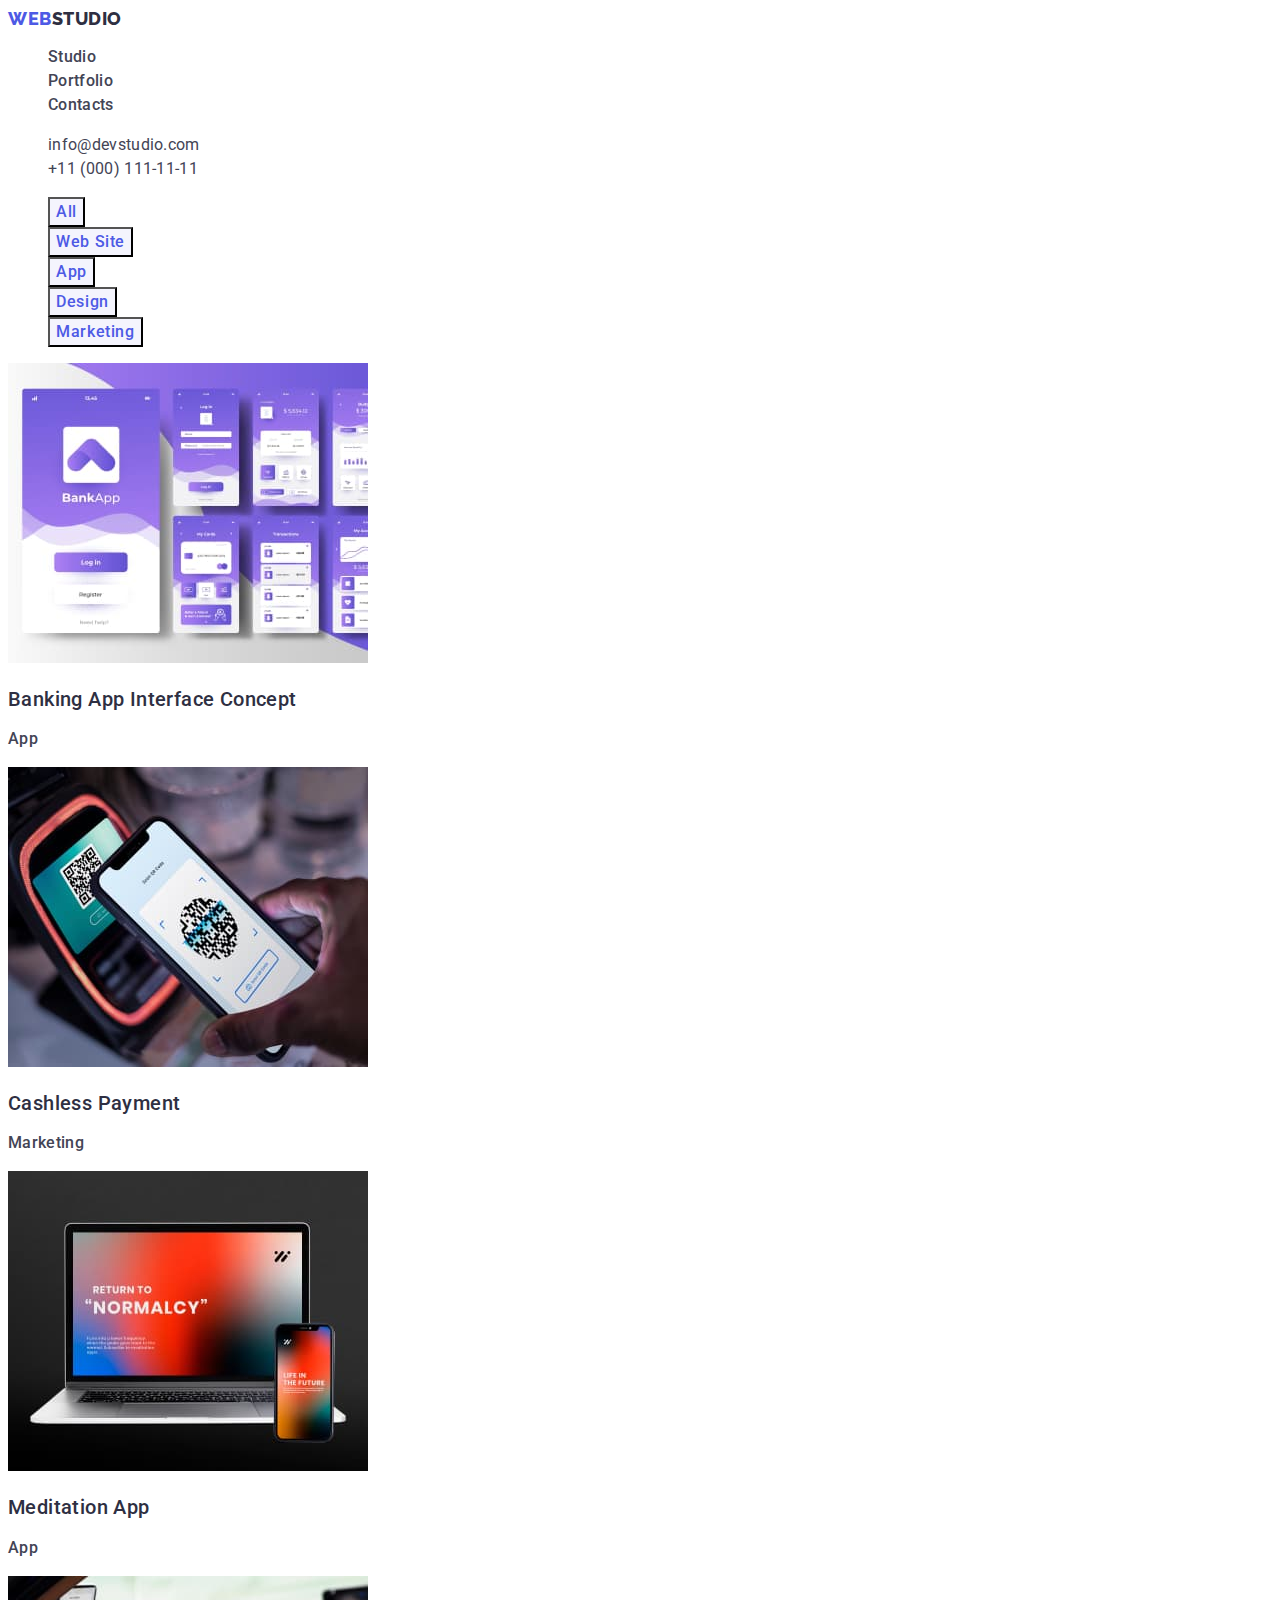
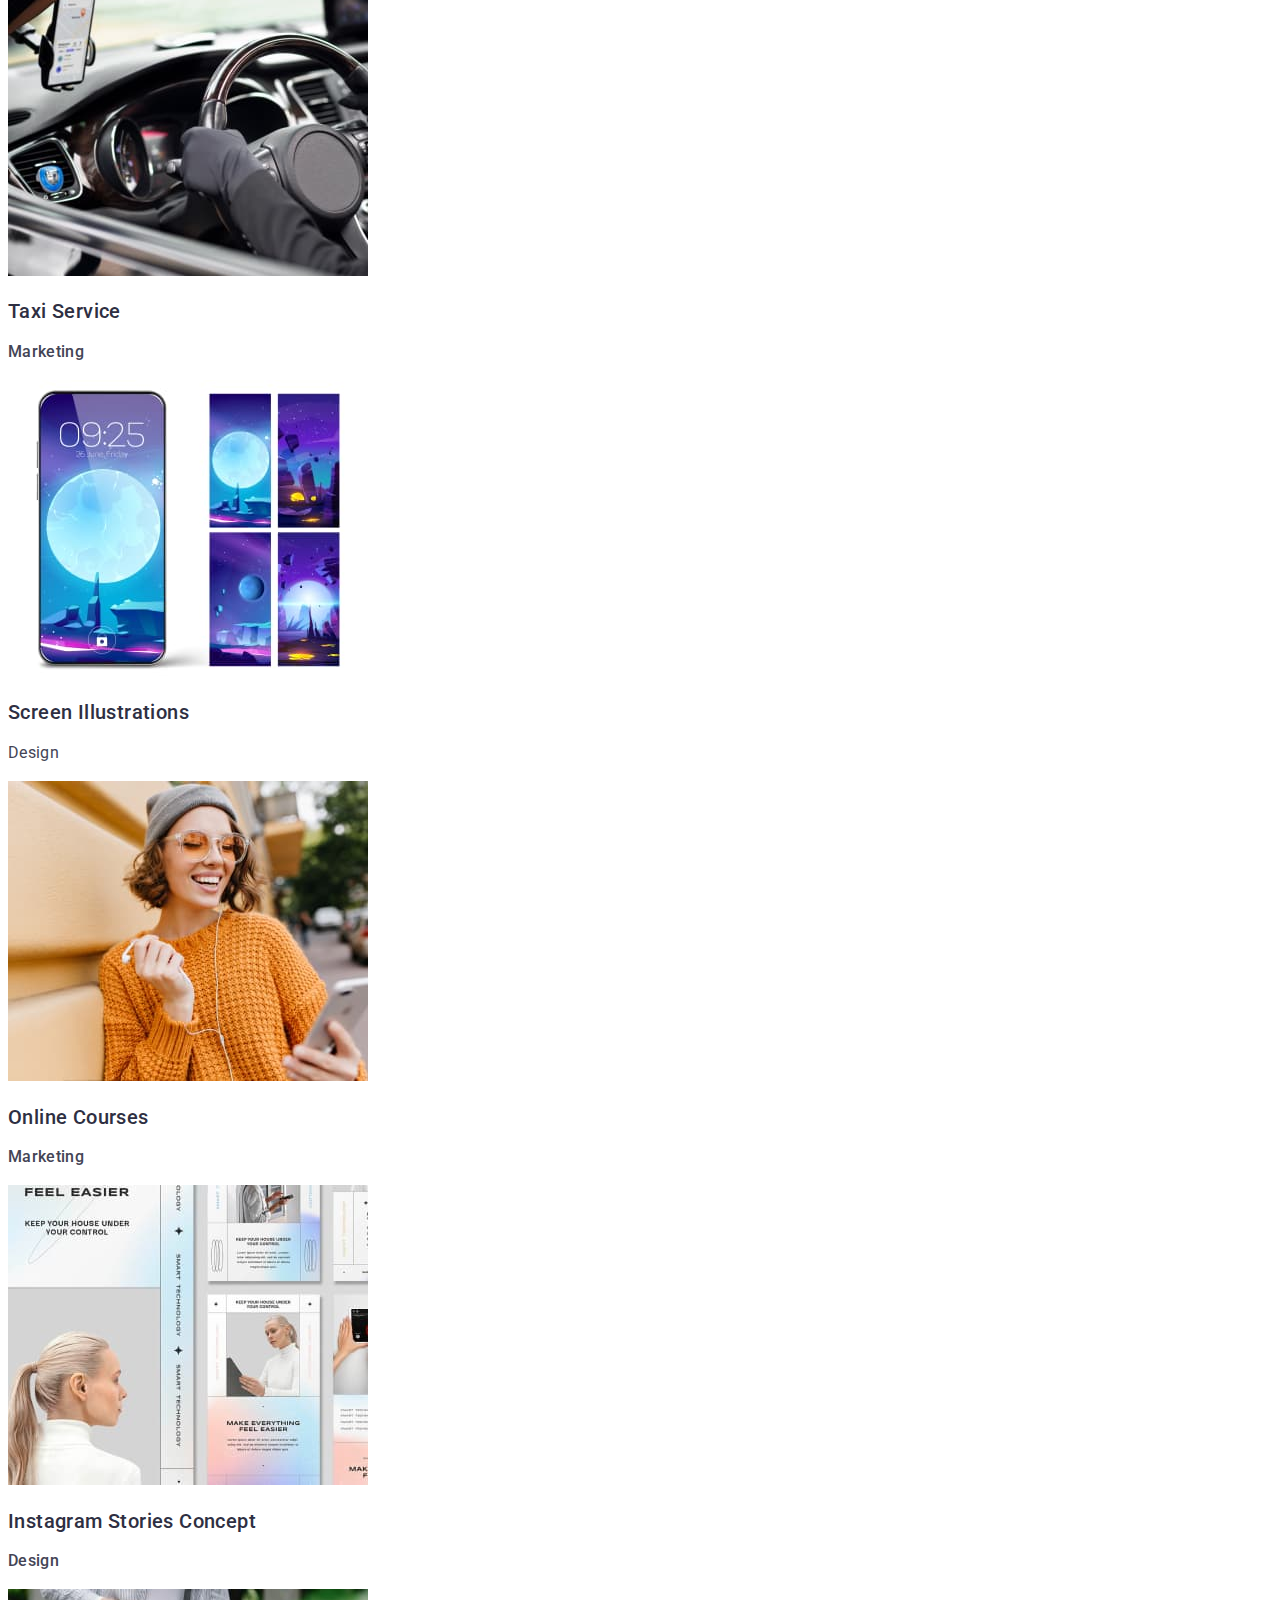
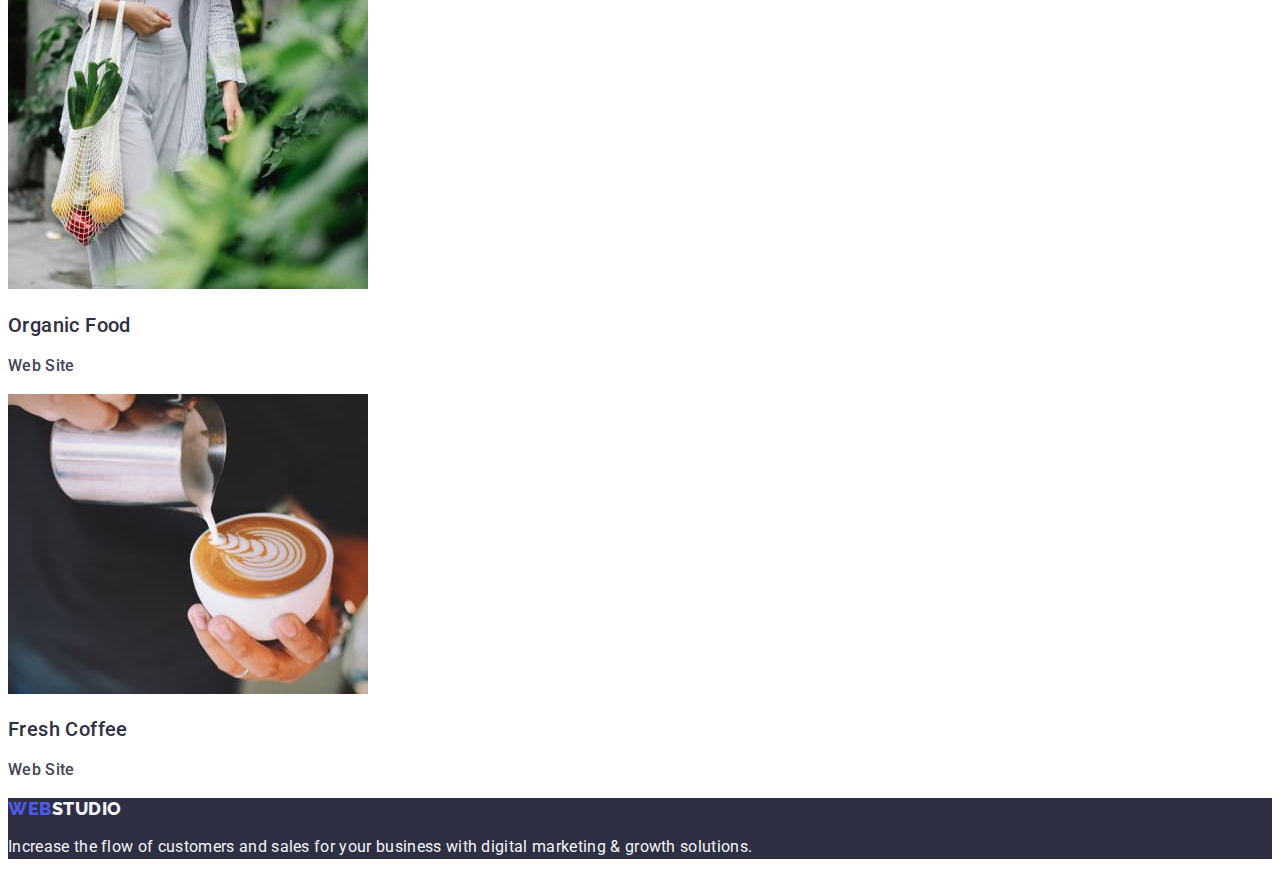
==== portfolio.html @ 4a51b9c3 "ch7" ====
<!DOCTYPE html>
<html lang="en">
  <head>
    <meta charset="UTF-8" />
    <meta http-equiv="X-UA-Compatible" content="IE=edge" />
    <meta name="viewport" content="width=device-width, initial-scale=1.0" />
    <title>WebStudio</title>
    <link rel="preconnect" href="https://fonts.googleapis.com" />
    <link rel="preconnect" href="https://fonts.gstatic.com" crossorigin />
    <link
      href="https://fonts.googleapis.com/css2?family=Montserrat:wght@400;700&family=Raleway:wght@800&family=Roboto:wght@400;500;700;900&display=swap"
      rel="stylesheet"/>
    <link rel="stylesheet" href="./css/styles.css" /> 
  </head>

  <body class="body">
    <!--HEADER-->
    <header>
      <nav class="">
        <a class="logo-left link" href="./index.html"
          >Web<span class="logo-right">Studio</span>
        </a>
        <ul class="list">
          <li class="menu-item"><a class="menu-link link" href="./index.html">Studio</a></li>
          <li class="menu-item"><a class="menu-link link" href="./portfolio.html">Portfolio</a></li>
          <li class="menu-item"><a class="menu-link link" href="">Contacts</a></li>
        </ul>
      </nav>
      <address class="contakt">
        <ul class="list">
          <li class="menu-item">
            <a class="menu-link link contakt" href="mailto:info@devstudio.com">info@devstudio.com</a>
          </li>
          <li class="menu-item">
            <a class="menu-link link contakt" href="tel:+110001111111">+11 (000) 111-11-11</a>
          </li>
        </ul>
      </address>
    </header>

    <!--MAIN-->
    <main>
    <section>
      <h1 hidden>portfolio</h1>
      <ul class="list">
        <li><button type="button" class="button-portfolio link" href="#all">All</button></li>
        <li><button type="button" class="button-portfolio link" href="#web-site">Web Site</button></li>
        <li><button type="button" class="button-portfolio link" href="#app">App</button></li>
        <li><button type="button" class="button-portfolio link" href="#design">Design</button></li>
        <li><button type="button" class="button-portfolio link" href="#marketing">Marketing</button></li>
      </ul>
     
       <li class="menu-link"> <a href="" class="link">
                  <img
            src="./images/portfolio/img.jpg"
            alt="Banking-App-Interface-Concept"
            width="360"
            height="300"
          />
          <h2 class="title-port">Banking App Interface Concept</h2>
          <p class="text">App</p></a>
        </li>
        
        <li class="menu-link"><a href="" class="link">
          <img
            src="./images/portfolio/img1.jpg"
            alt="smartphons"
            width="360"
            height="300"
          />
          <h2 class="title-port">Cashless Payment</h2>
          <p class="text">Marketing</p></a>
        </li>
        
        <li class="menu-link"><a href="" class="link">
          <img
            src="./images/portfolio/img2.jpg"
            alt="laptop-phone;"
            width="360"
            height="300"
          />
          <h2 class="title-port">Meditation App</h2>
          <p class="text">App</p></a>
        </li>
       
        <li class="menu-link"> <a href="" class="link">          <img
            src="./images/portfolio/img3.jpg"
            alt="Taxi-Service"
            width="360"
            height="300"
          />
          <h2 class="title-port">Taxi Service</h2>
          <p class="text">Marketing</p></a>
        </li>
       
        <li class="menu-lin"> <a href="" class="link">
          <img
            src="./images/portfolio/img4.jpg"
            alt="Screen-Illustrations"
            width="360"
            height="300"
          />
          <h2 class="title-port">Screen Illustrations</h2>
          <p class="text">Design</p></a>
        </li>
       
        <li class="menu-link"> <a href="" class="link">
          <img
            src="./images/portfolio/img5.jpg"
            alt="Online-Courses"
            width="360"
            height="300"
          />
          <h2 class="title-port">Online Courses</h2>
          <p class="text">Marketing</p></a>
        </li>
      
        <li class="menu-link">  <a href="" class="link">
          <img
            src="./images/portfolio/img6.jpg"
            alt="Instagram-Stories-Concept"
            width="360"
            height="300"
          />
          <h2 class="title-port">Instagram Stories Concept</h2>
          <p class="text">Design</p></a>
        </li>
       
        <li class=" menu-link"> <a href="" class="link">
          <img
            src="./images/portfolio/img7.jpg"
            alt="Organic-Food"
            width="360"
            height="300"
          />
          <h2 class="title-port">Organic Food</h2>
          <p class="text">Web Site</p></a>
        </li>
        
        <li class="menu-link"><a href="" class="link">
          <img
            src="./images/portfolio/img8.jpg"
            alt="Fresh-Coffee"
            width="360"
            height="300"
          />
          <h2 class="title-port">Fresh Coffee</h2>
          <p class="text">Web Site</p></a>
        </li>
      </ul>
    </section>
    </main>

    <!-- FOOTER -->
    <footer class="background-footer">
      <a class="logo-left link" href="./index.html"
        >Web<span class="logo-right-footer">Studio</span>
      </a>
      <p class="text-footer">
        Increase the flow of customers and sales for your
        business with digital marketing & growth solutions.
      </p>
    </footer>
  </body>
</html>
---- css/styles.css ----
:root {
  --navy-blue: #2e2f42;
  --primary-brand: #4d5ae5;
  --text: #434455;
  --white-background: #ffffff;
  --light: #f4f4fd;
  --pressed-state: #404bbf;
}
.list {
  list-style: none;
}
.link {
  text-decoration: none;
}

.body {
  font-family: "Roboto", sans-serif;
  letter-spacing: 2%;
  color: var(--text);
  background-color: var(--white-background);
}

/* =====================================Header==================================== */
.logo-left {
  font-family: "Raleway", sans-serif;
  font-weight: 800;
  font-size: 18px;
  line-height: 1.17;
  letter-spacing: 0.03em;
  color: var(--primary-brand);
  text-transform: uppercase;
}
.logo-right {
  font-family: "Raleway", sans-serif;
  font-weight: 800;
  font-size: 18px;
  line-height: calc(21 / 18);
  letter-spacing: 0.03em;
  color: var(--navy-blue);
}
/* .menu-item{
   
} */

.menu-link {
  font-weight: 500;
  font-size: 16px;
  line-height: 1.5;
  letter-spacing: 0.02em;
  color: var(--text);
}

.menu-link:active,
.menu-link:hover,
.menu-link:focus {
  color: var(--pressed-state);
}

.page-nav {
}

.contakt {
  font-style: normal;
  font-weight: 400;
  font-size: 16px;
  line-height: 1.5;
  letter-spacing: 0.02em;
  color: var(--text);
}

/* ================================Hero============================ */
.hero-background {
  background: #2e2f42;
}
.hero-title {
  font-weight: 700;
  font-size: 56px;
  line-height: 1.07;
  text-align: center;
  letter-spacing: 0.02em;
  color: var(--white-background);
}

.button {
  font-family: "Roboto", sans-serif;
  font-weight: 500;
  font-size: 16px;
  line-height: 1.5;
  display: flex;
  align-items: center;
  letter-spacing: 0.04em;
  color: var(--white-background);
  background-color: var(--primary-brand);
  cursor: pointer;
}

.button:hover,
.button:focus {
  background-color: var(--pressed-state);
}
/* =========================================section2===================================================== */
.title-second {
  font-weight: 700;
  font-size: 36px;
  line-height: 1.11;
  text-align: center;
  letter-spacing: 0.02em;
  text-transform: capitalize;
  color: var(--navy-blue);
}
/* =========================================section3===================================================== */
.title-thirt {
  font-weight: 500;
  font-size: 20px;
  line-height: 1.2;
  letter-spacing: 0.02em;
  color: var(--navy-blue);
}

.text {
  font-size: 16px;
  line-height: 1.5;
  letter-spacing: 0.02em;
  color: var(--text);
}
/* =========================================section4===================================================== */
.team {
  background-color: var(--light);
}
.background-team {
  background-color: var(--white-background);
}
/* =====================================Footer=============================== */
.background-footer {
  background-color: var(--navy-blue);
}
.logo-right-footer {
  font-family: "Raleway", sans-serif;
  font-size: 18px;
  line-height: 1.17;
  letter-spacing: 0.03em;
  color: var(--light);
}
.text-footer {
  font-size: 16px;
  line-height: calc(24 / 16);
  letter-spacing: 0.02em;
  color: var(--light);
}
/* ================================Portfolio=========================================== */
.button-portfolio {
  font-family: "Roboto", sans-serif;
  font-weight: 500;
  font-size: 16px;
  line-height: 1.5;
  display: flex;
  align-items: center;
  letter-spacing: 0.04em;
  color: var(--primary-brand);
  background-color: var(--light);
  cursor: pointer;
}
.title-port{
    font-weight: 500;
    font-size: 20px;
    line-height: 1.2;
    letter-spacing: 0.02em;
    color: var(--navy-blue)
}

.button-portfolio:hover,
.button-portfolio:focus {
  color: var(--white-background);
  background-color: var(--pressed-state);
}
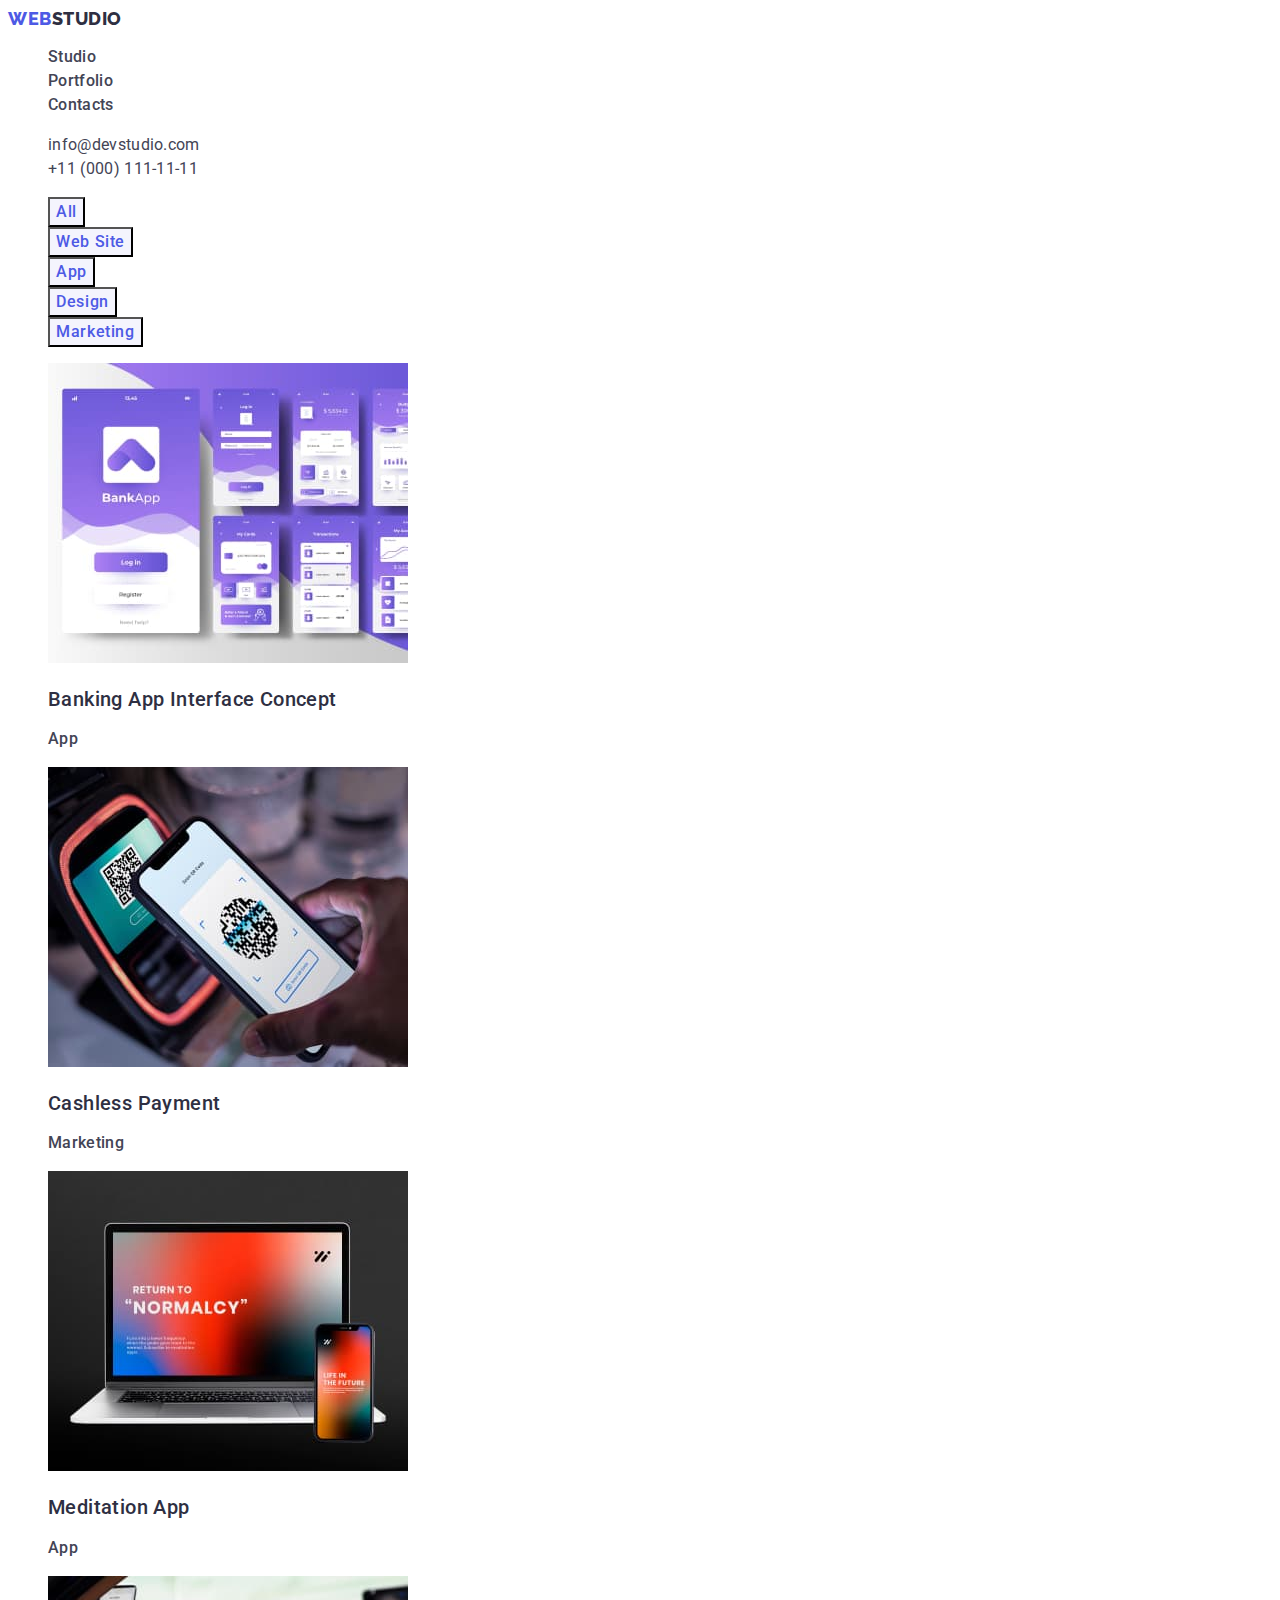
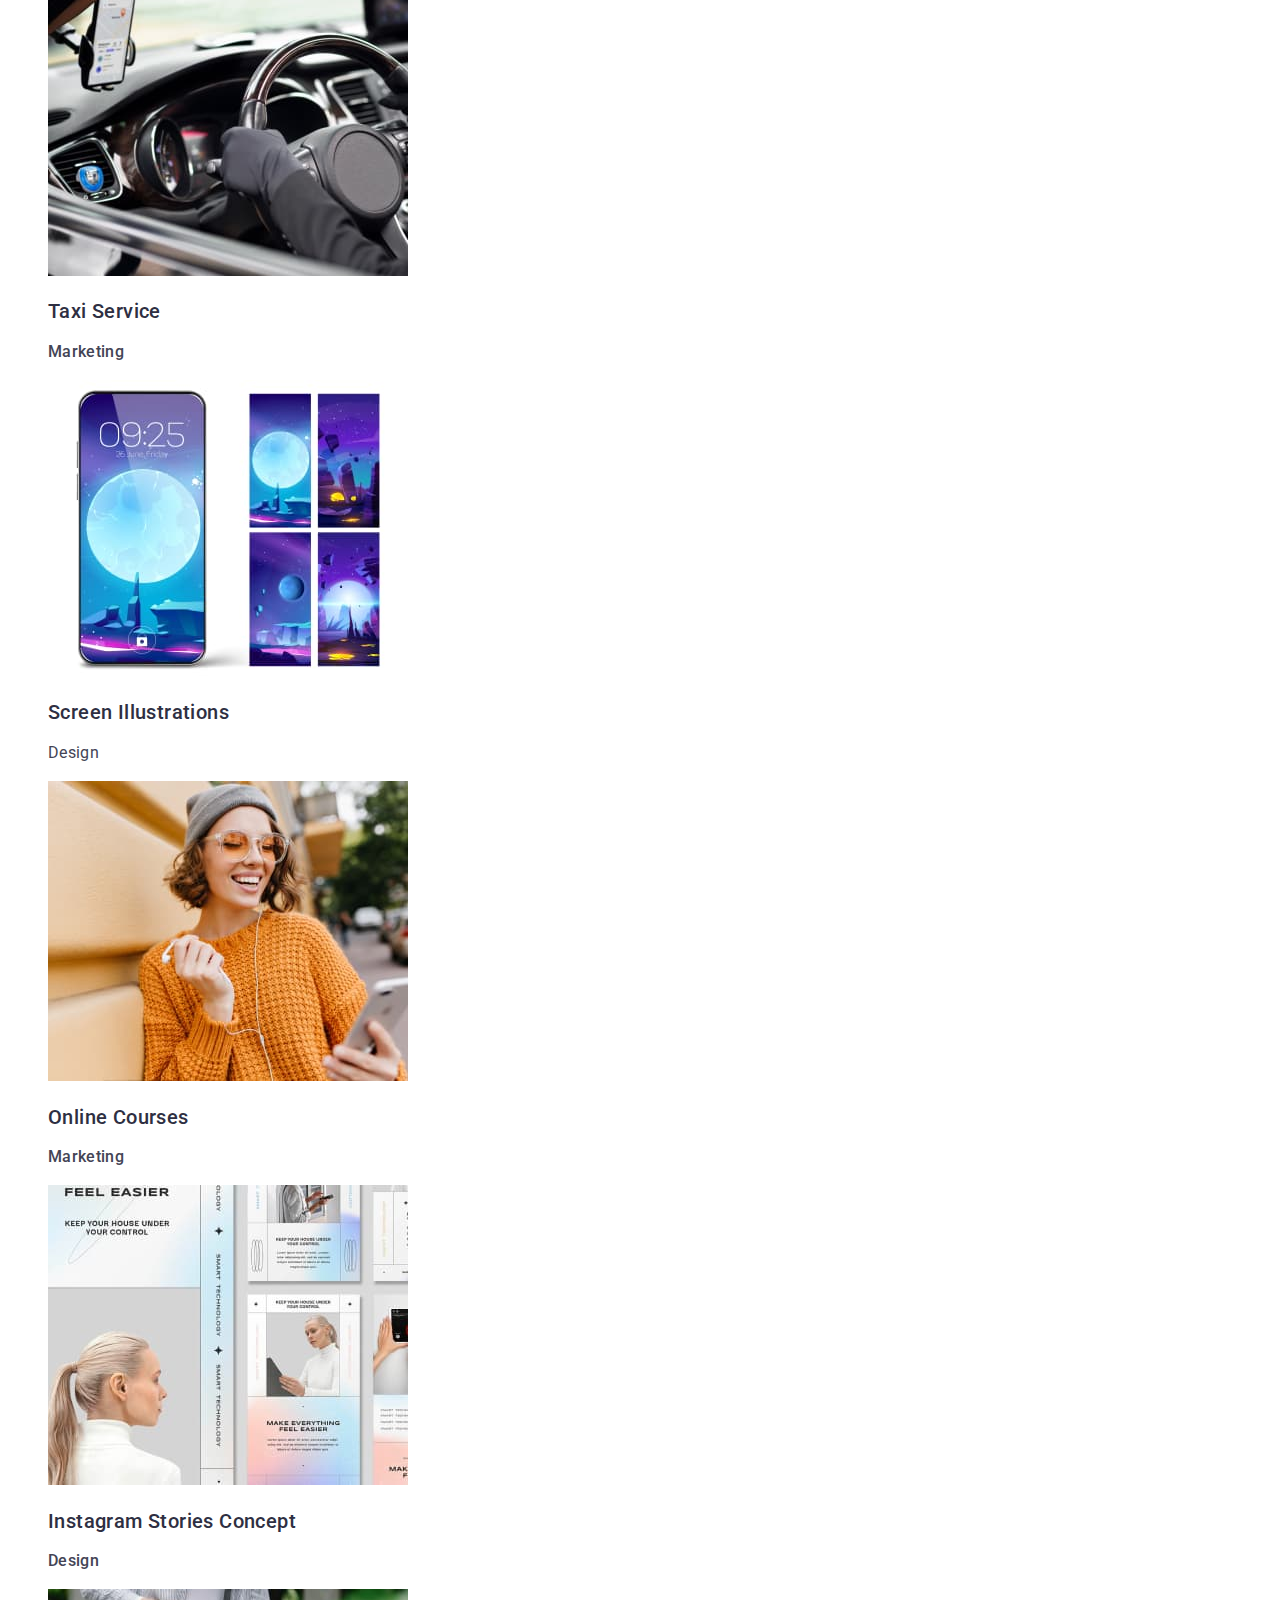
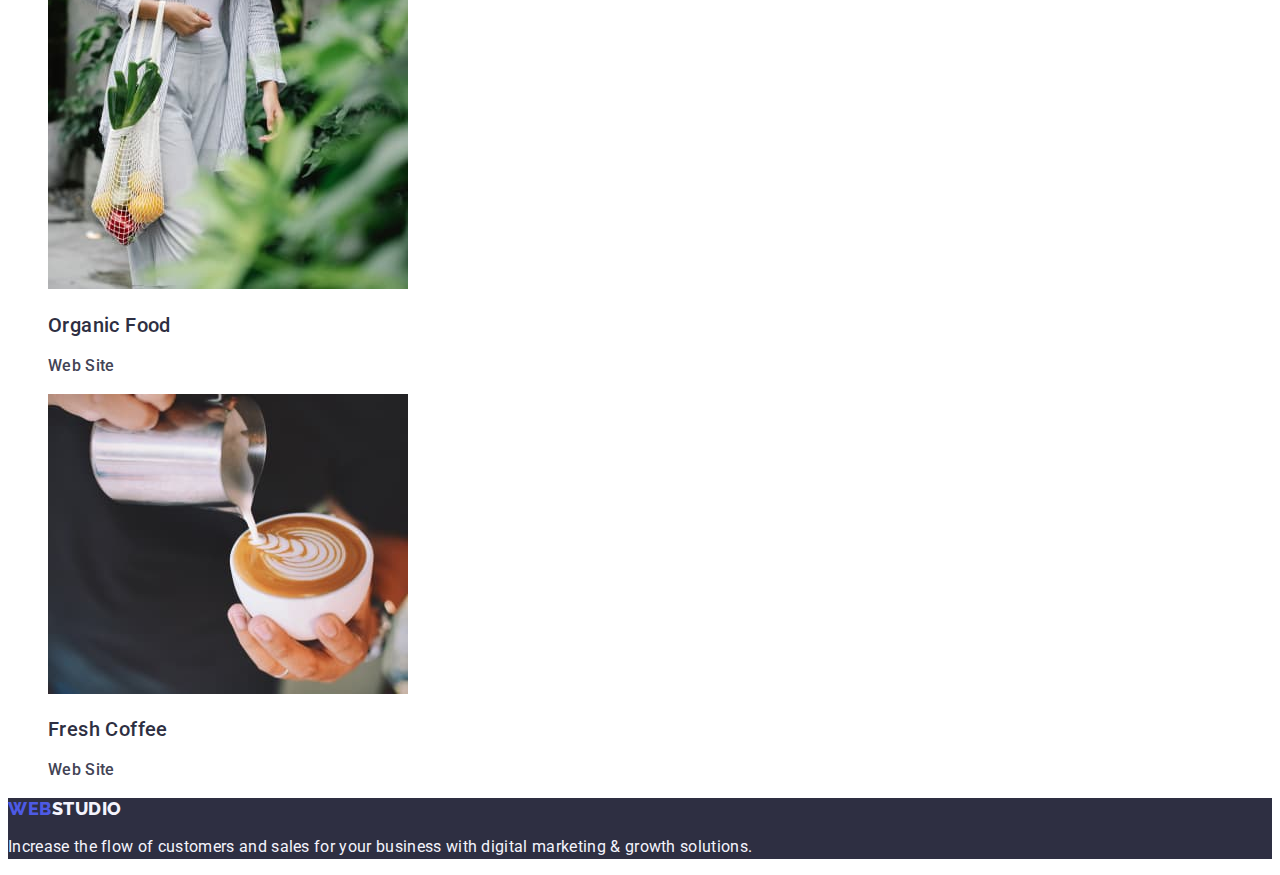
==== commit b41ec99a: "ch8" ====
--- a/portfolio.html
+++ b/portfolio.html
@@ -49,7 +49,7 @@
         <li><button type="button" class="button-portfolio link" href="#design">Design</button></li>
         <li><button type="button" class="button-portfolio link" href="#marketing">Marketing</button></li>
       </ul>
-     
+     <ul class="list">
        <li class="menu-link"> <a href="" class="link">
                   <img
             src="./images/portfolio/img.jpg"
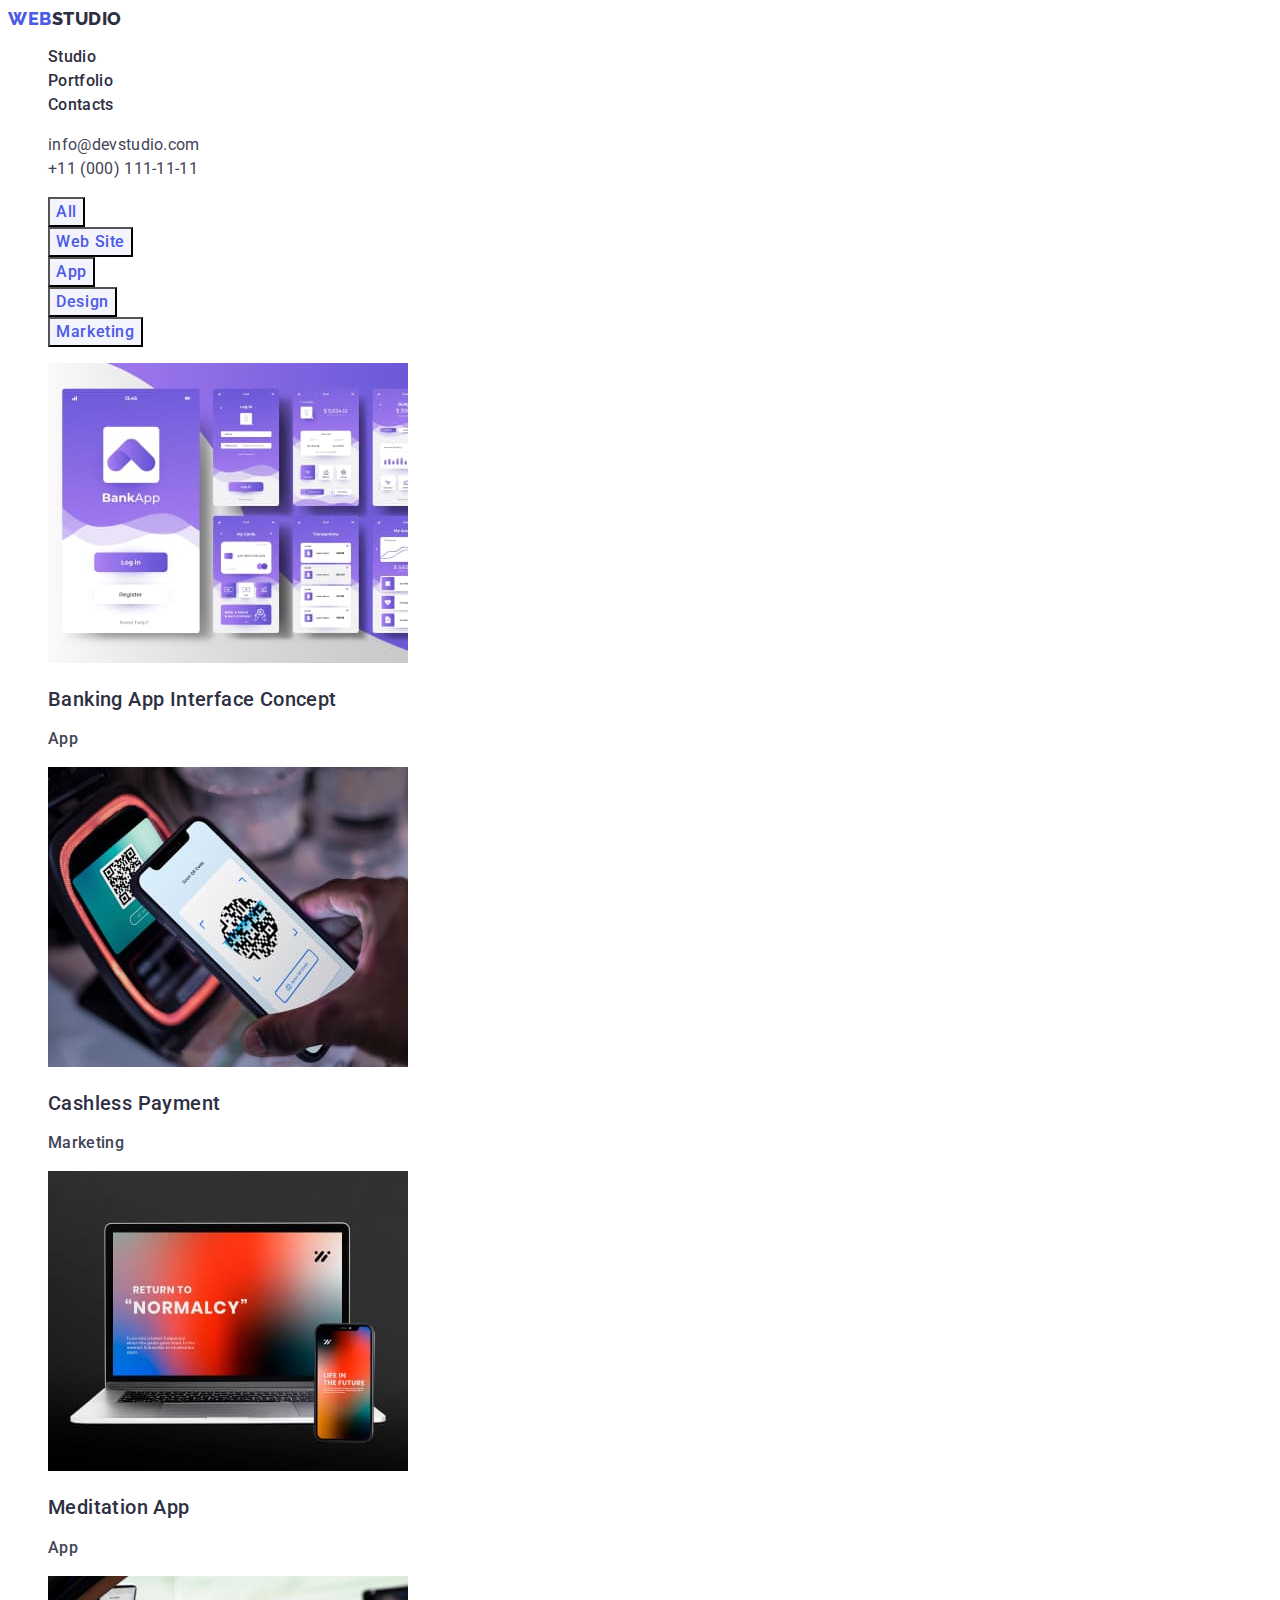
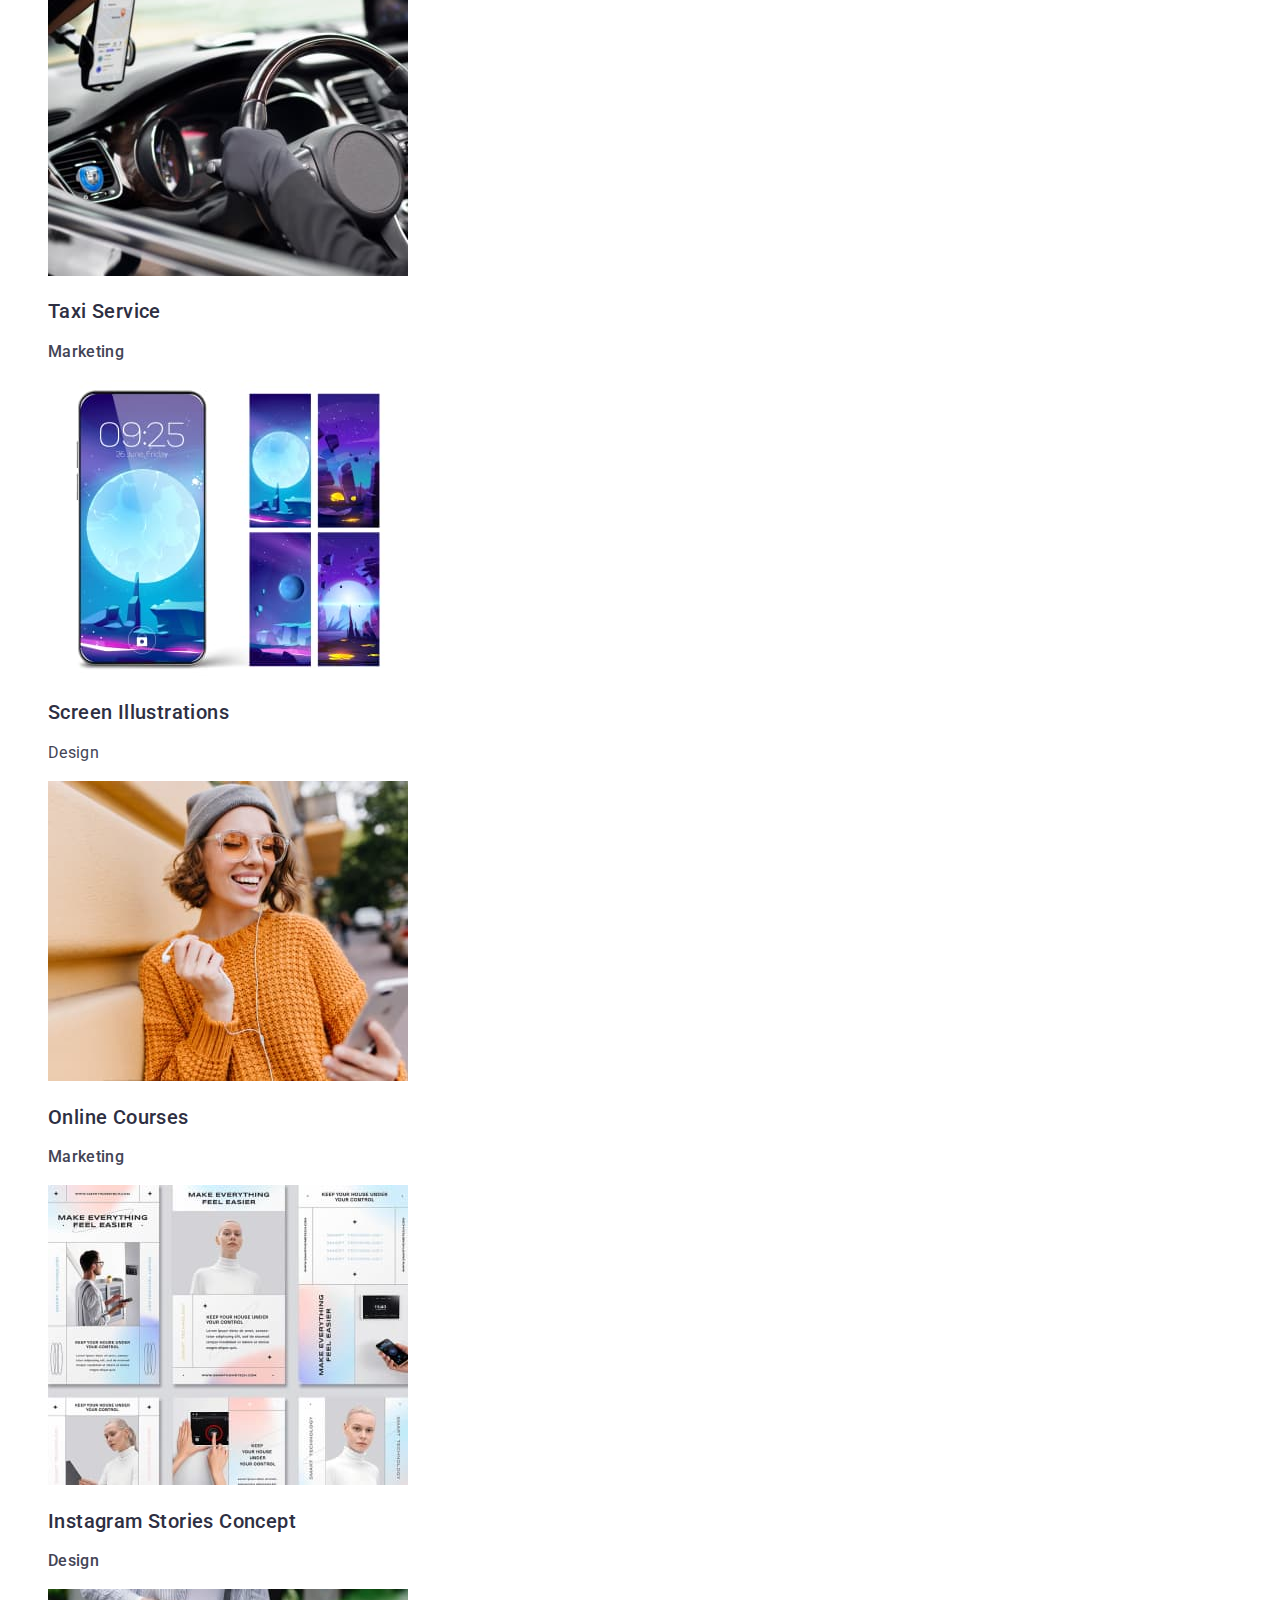
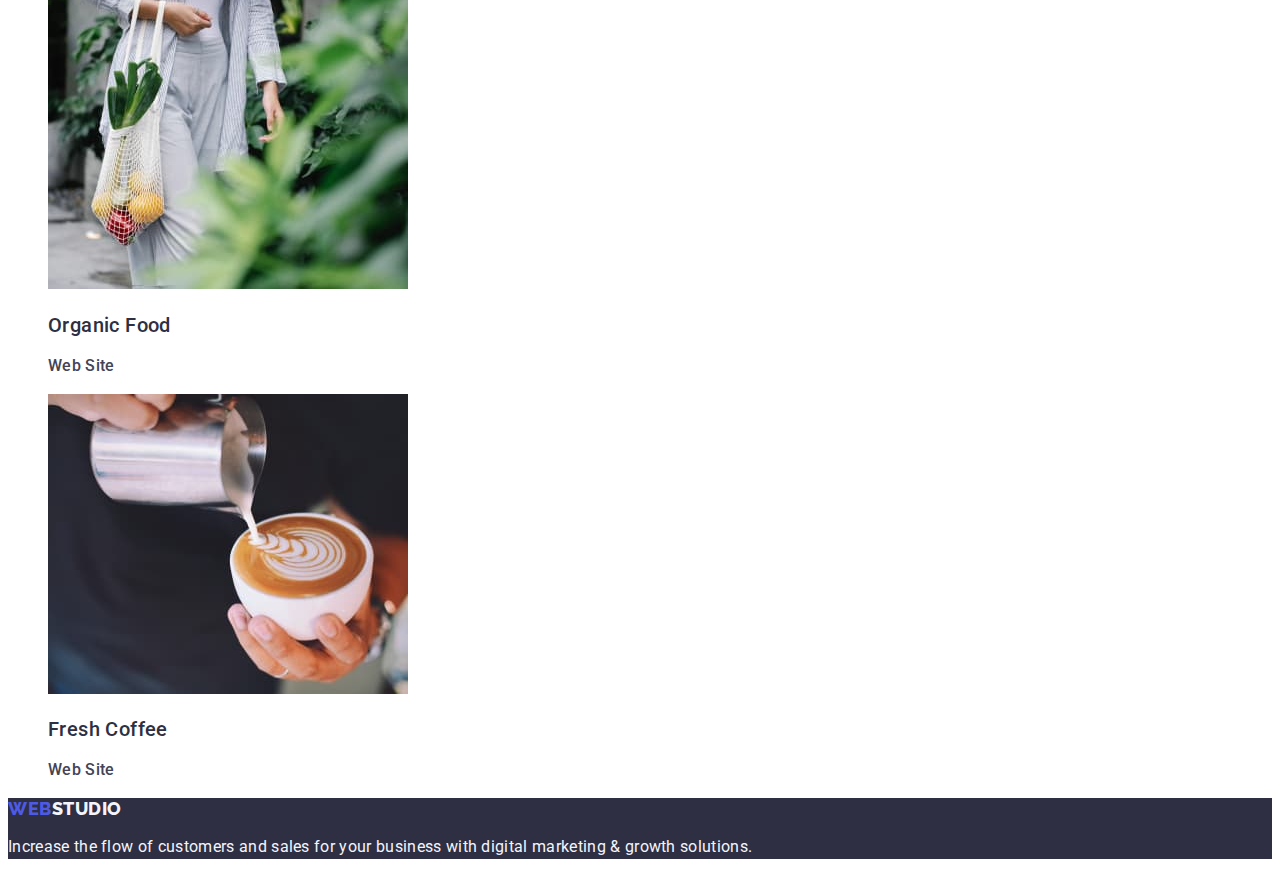
==== commit 8d69593b: "foto" ====
--- a/portfolio.html
+++ b/portfolio.html
@@ -3,14 +3,22 @@
   <head>
     <meta charset="UTF-8" />
     <meta http-equiv="X-UA-Compatible" content="IE=edge" />
-    <meta name="viewport" content="width=device-width, initial-scale=1.0" />
+    <meta
+      name="viewport"
+      content="width=device-width, initial-scale=1.0"
+    />
     <title>WebStudio</title>
     <link rel="preconnect" href="https://fonts.googleapis.com" />
-    <link rel="preconnect" href="https://fonts.gstatic.com" crossorigin />
+    <link
+      rel="preconnect"
+      href="https://fonts.gstatic.com"
+      crossorigin
+    />
     <link
       href="https://fonts.googleapis.com/css2?family=Montserrat:wght@400;700&family=Raleway:wght@800&family=Roboto:wght@400;500;700;900&display=swap"
-      rel="stylesheet"/>
-    <link rel="stylesheet" href="./css/styles.css" /> 
+      rel="stylesheet"
+    />
+    <link rel="stylesheet" href="./css/styles.css" />
   </head>
 
   <body class="body">
@@ -21,18 +29,42 @@
           >Web<span class="logo-right">Studio</span>
         </a>
         <ul class="list">
-          <li class="menu-item"><a class="menu-link link" href="./index.html">Studio</a></li>
-          <li class="menu-item"><a class="menu-link link" href="./portfolio.html">Portfolio</a></li>
-          <li class="menu-item"><a class="menu-link link" href="">Contacts</a></li>
+          <li>
+            <a
+              class="menu-link link menu-item"
+              href="./index.html"
+              >Studio</a
+            >
+          </li>
+          <li>
+            <a
+              class="menu-link link menu-item"
+              href="./portfolio.html"
+              >Portfolio</a
+            >
+          </li>
+          <li>
+            <a class="menu-link link menu-item" href=""
+              >Contacts</a
+            >
+          </li>
         </ul>
       </nav>
       <address class="contakt">
         <ul class="list">
           <li class="menu-item">
-            <a class="menu-link link contakt" href="mailto:info@devstudio.com">info@devstudio.com</a>
+            <a
+              class="menu-link link contakt"
+              href="mailto:info@devstudio.com"
+              >info@devstudio.com</a
+            >
           </li>
           <li class="menu-item">
-            <a class="menu-link link contakt" href="tel:+110001111111">+11 (000) 111-11-11</a>
+            <a
+              class="menu-link link contakt"
+              href="tel:+110001111111"
+              >+11 (000) 111-11-11</a
+            >
           </li>
         </ul>
       </address>
@@ -40,115 +72,158 @@
 
     <!--MAIN-->
     <main>
-    <section>
-      <h1 hidden>portfolio</h1>
-      <ul class="list">
-        <li><button type="button" class="button-portfolio link" href="#all">All</button></li>
-        <li><button type="button" class="button-portfolio link" href="#web-site">Web Site</button></li>
-        <li><button type="button" class="button-portfolio link" href="#app">App</button></li>
-        <li><button type="button" class="button-portfolio link" href="#design">Design</button></li>
-        <li><button type="button" class="button-portfolio link" href="#marketing">Marketing</button></li>
-      </ul>
-     <ul class="list">
-       <li class="menu-link"> <a href="" class="link">
-                  <img
-            src="./images/portfolio/img.jpg"
-            alt="Banking-App-Interface-Concept"
-            width="360"
-            height="300"
-          />
-          <h2 class="title-port">Banking App Interface Concept</h2>
-          <p class="text">App</p></a>
-        </li>
-        
-        <li class="menu-link"><a href="" class="link">
-          <img
-            src="./images/portfolio/img1.jpg"
-            alt="smartphons"
-            width="360"
-            height="300"
-          />
-          <h2 class="title-port">Cashless Payment</h2>
-          <p class="text">Marketing</p></a>
-        </li>
-        
-        <li class="menu-link"><a href="" class="link">
-          <img
-            src="./images/portfolio/img2.jpg"
-            alt="laptop-phone;"
-            width="360"
-            height="300"
-          />
-          <h2 class="title-port">Meditation App</h2>
-          <p class="text">App</p></a>
-        </li>
-       
-        <li class="menu-link"> <a href="" class="link">          <img
-            src="./images/portfolio/img3.jpg"
-            alt="Taxi-Service"
-            width="360"
-            height="300"
-          />
-          <h2 class="title-port">Taxi Service</h2>
-          <p class="text">Marketing</p></a>
-        </li>
-       
-        <li class="menu-lin"> <a href="" class="link">
-          <img
-            src="./images/portfolio/img4.jpg"
-            alt="Screen-Illustrations"
-            width="360"
-            height="300"
-          />
-          <h2 class="title-port">Screen Illustrations</h2>
-          <p class="text">Design</p></a>
-        </li>
-       
-        <li class="menu-link"> <a href="" class="link">
-          <img
-            src="./images/portfolio/img5.jpg"
-            alt="Online-Courses"
-            width="360"
-            height="300"
-          />
-          <h2 class="title-port">Online Courses</h2>
-          <p class="text">Marketing</p></a>
-        </li>
-      
-        <li class="menu-link">  <a href="" class="link">
-          <img
-            src="./images/portfolio/img6.jpg"
-            alt="Instagram-Stories-Concept"
-            width="360"
-            height="300"
-          />
-          <h2 class="title-port">Instagram Stories Concept</h2>
-          <p class="text">Design</p></a>
-        </li>
-       
-        <li class=" menu-link"> <a href="" class="link">
-          <img
-            src="./images/portfolio/img7.jpg"
-            alt="Organic-Food"
-            width="360"
-            height="300"
-          />
-          <h2 class="title-port">Organic Food</h2>
-          <p class="text">Web Site</p></a>
-        </li>
-        
-        <li class="menu-link"><a href="" class="link">
-          <img
-            src="./images/portfolio/img8.jpg"
-            alt="Fresh-Coffee"
-            width="360"
-            height="300"
-          />
-          <h2 class="title-port">Fresh Coffee</h2>
-          <p class="text">Web Site</p></a>
-        </li>
-      </ul>
-    </section>
+      <section>
+        <h1 hidden>portfolio</h1>
+        <ul class="list">
+          <li>
+            <button type="button" class="button-portfolio link">
+              All
+            </button>
+          </li>
+          <li>
+            <button type="button" class="button-portfolio link">
+              Web Site
+            </button>
+          </li>
+          <li>
+            <button type="button" class="button-portfolio link">
+              App
+            </button>
+          </li>
+          <li>
+            <button type="button" class="button-portfolio link">
+              Design
+            </button>
+          </li>
+          <li>
+            <button type="button" class="button-portfolio link">
+              Marketing
+            </button>
+          </li>
+        </ul>
+        <ul class="list">
+          <li class="menu-link">
+            <a href="" class="link">
+              <img
+                src="./images/portfolio/img.jpg"
+                alt="Banking-App-Interface-Concept"
+                width="360"
+                height="300"
+              />
+              <h2 class="title-port">
+                Banking App Interface Concept
+              </h2>
+              <p class="text">App</p></a
+            >
+          </li>
+
+          <li class="menu-link">
+            <a href="" class="link">
+              <img
+                src="./images/portfolio/img1.jpg"
+                alt="smartphons"
+                width="360"
+                height="300"
+              />
+              <h2 class="title-port">Cashless Payment</h2>
+              <p class="text">Marketing</p></a
+            >
+          </li>
+
+          <li class="menu-link">
+            <a href="" class="link">
+              <img
+                src="./images/portfolio/img2.jpg"
+                alt="laptop-phone;"
+                width="360"
+                height="300"
+              />
+              <h2 class="title-port">Meditation App</h2>
+              <p class="text">App</p></a
+            >
+          </li>
+
+          <li class="menu-link">
+            <a href="" class="link">
+              <img
+                src="./images/portfolio/img3.jpg"
+                alt="Taxi-Service"
+                width="360"
+                height="300"
+              />
+              <h2 class="title-port">Taxi Service</h2>
+              <p class="text">Marketing</p></a
+            >
+          </li>
+
+          <li class="menu-lin">
+            <a href="" class="link">
+              <img
+                src="./images/portfolio/img4.jpg"
+                alt="Screen-Illustrations"
+                width="360"
+                height="300"
+              />
+              <h2 class="title-port">Screen Illustrations</h2>
+              <p class="text">Design</p></a
+            >
+          </li>
+
+          <li class="menu-link">
+            <a href="" class="link">
+              <img
+                src="./images/portfolio/img5.jpg"
+                alt="Online-Courses"
+                width="360"
+                height="300"
+              />
+              <h2 class="title-port">Online Courses</h2>
+              <p class="text">Marketing</p></a
+            >
+          </li>
+
+          <li class="menu-link">
+            <a href="" class="link">
+              <img
+                src="./images/portfolio/img6.jpg"
+                alt="Instagram-Stories-Concept"
+                width="360"
+                height="300"
+              />
+              <h2 class="title-port">
+                Instagram Stories Concept
+              </h2>
+              <p class="text">Design</p></a
+            >
+          </li>
+
+          <li class="menu-link">
+            <a href="" class="link">
+              <img
+                src="./images/portfolio/img7.jpg"
+                alt="Organic-Food"
+                width="360"
+                height="300"
+              />
+              <h2 class="title-port">Organic Food</h2>
+              <p class="text">Web Site</p></a
+            >
+          </li>
+
+          <li class="menu-link">
+            <a href="" class="link">
+              <img
+                src="./images/portfolio/img8.jpg"
+                alt="Fresh-Coffee"
+                width="360"
+                height="300"
+              />
+              <h2 class="title-port">Fresh Coffee</h2>
+              <p class="text">Web Site</p></a
+            >
+          </li>
+        </ul>
+      </section>
     </main>
 
     <!-- FOOTER -->
--- a/css/styles.css
+++ b/css/styles.css
@@ -1,3 +1,5 @@
+
+
 :root {
   --navy-blue: #2e2f42;
   --primary-brand: #4d5ae5;
@@ -38,18 +40,18 @@
   letter-spacing: 0.03em;
   color: var(--navy-blue);
 }
-/* .menu-item{
-   
-} */
+
 
 .menu-link {
   font-weight: 500;
   font-size: 16px;
   line-height: 1.5;
   letter-spacing: 0.02em;
-  color: var(--text);
+  color: var(--navy-blue);
 }
-
+/* .menu-item{
+  color: var(--navy-blue);
+} */
 .menu-link:active,
 .menu-link:hover,
 .menu-link:focus {
